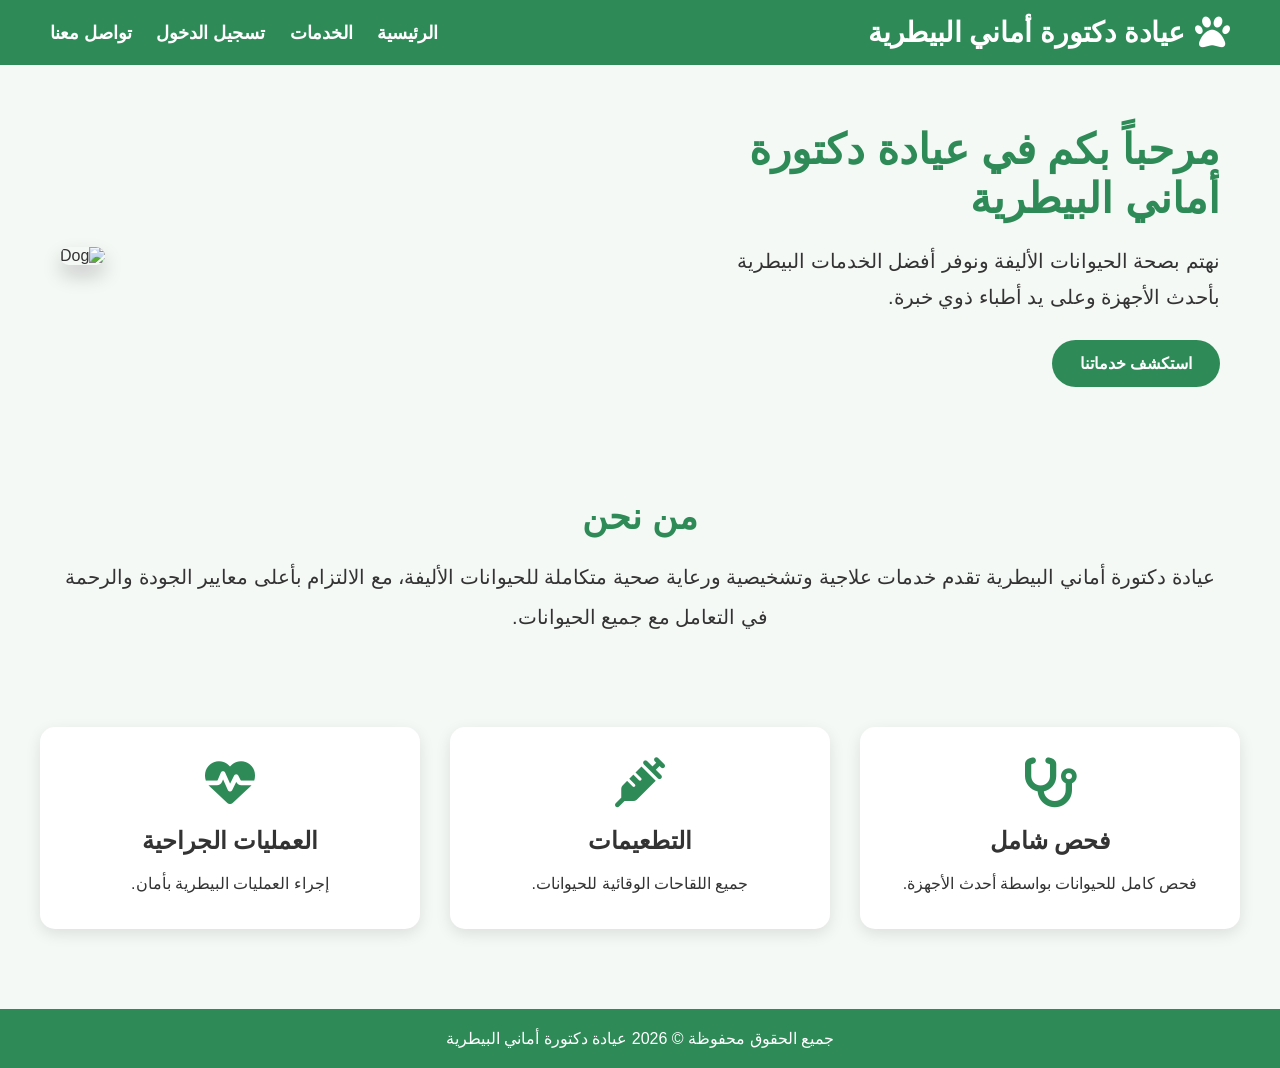
==== index.html @ b5de4750 "Add files via upload" ====
<!DOCTYPE html>
<html lang="ar" dir="rtl">
<head>
<meta charset="UTF-8">
<meta name="viewport" content="width=device-width, initial-scale=1.0">
<title>عيادة دكتورة أماني البيطرية</title>

<link rel="stylesheet" href="style.css">

<link rel="stylesheet"
href="https://cdnjs.cloudflare.com/ajax/libs/font-awesome/6.5.2/css/all.min.css">

</head>

<body>

<header>

<div class="logo">
<i class="fa-solid fa-paw"></i>
<h2>عيادة دكتورة أماني البيطرية</h2>
</div>

<nav>

<a href="index.html">الرئيسية</a>

<a href="service.html">الخدمات</a>

<a href="login.html">تسجيل الدخول</a>

<a href="contact.html">تواصل معنا</a>

</nav>

</header>

<section class="hero">

<div class="hero-text">

<h1>مرحباً بكم في عيادة دكتورة أماني البيطرية</h1>

<p>
نهتم بصحة الحيوانات الأليفة ونوفر أفضل الخدمات البيطرية
بأحدث الأجهزة وعلى يد أطباء ذوي خبرة.
</p>

<a href="services.html" class="btn">
استكشف خدماتنا
</a>

</div>

<div class="hero-image">

<img src="https://images.unsplash.com/photo-1548199973-03cce0bbc87b?w=700"
alt="Dog">

</div>

</section>

<section class="about">

<h2>من نحن</h2>

<p>

عيادة دكتورة أماني البيطرية تقدم خدمات علاجية وتشخيصية
ورعاية صحية متكاملة للحيوانات الأليفة، مع الالتزام بأعلى
معايير الجودة والرحمة في التعامل مع جميع الحيوانات.

</p>

</section>

<section class="cards">

<div class="card">

<i class="fa-solid fa-stethoscope"></i>

<h3>فحص شامل</h3>

<p>
فحص كامل للحيوانات بواسطة أحدث الأجهزة.
</p>

</div>

<div class="card">

<i class="fa-solid fa-syringe"></i>

<h3>التطعيمات</h3>

<p>

جميع اللقاحات الوقائية للحيوانات.

</p>

</div>

<div class="card">

<i class="fa-solid fa-heart-pulse"></i>

<h3>العمليات الجراحية</h3>

<p>

إجراء العمليات البيطرية بأمان.

</p>

</div>

</section>

<footer>

<p>

جميع الحقوق محفوظة © 2026
عيادة دكتورة أماني البيطرية

</p>

</footer>

</body>

</html>
---- style.css ----
*{
margin:0;
padding:0;
box-sizing:border-box;
font-family:Tahoma,sans-serif;
}

body{
background:#f5f9f6;
direction:rtl;
color:#333;
}

/* Header */

header{
background:#2e8b57;
display:flex;
justify-content:space-between;
align-items:center;
padding:15px 50px;
}

.logo{
display:flex;
align-items:center;
gap:10px;
color:white;
}

.logo h2{
font-size:28px;
}

.logo i{
font-size:35px;
}

nav a{
text-decoration:none;
color:white;
margin-right:20px;
font-size:18px;
font-weight:bold;
transition:.3s;
}

nav a:hover{
color:#ffe082;
}

/* Hero */

.hero{
display:flex;
justify-content:space-between;
align-items:center;
padding:60px;
flex-wrap:wrap;
}

.hero-text{
width:500px;
}

.hero-text h1{
font-size:42px;
margin-bottom:20px;
color:#2e8b57;
}

.hero-text p{
font-size:20px;
line-height:1.8;
margin-bottom:25px;
}

.btn{
display:inline-block;
padding:14px 28px;
background:#2e8b57;
color:white;
text-decoration:none;
border-radius:30px;
transition:.4s;
font-weight:bold;
}

.btn:hover{
background:#1f5f3d;
transform:scale(1.05);
}

.hero-image img{
width:500px;
max-width:100%;
border-radius:20px;
box-shadow:0 10px 20px rgba(0,0,0,.2);
}

/* About */

.about{
padding:50px;
text-align:center;
}

.about h2{
font-size:35px;
margin-bottom:20px;
color:#2e8b57;
}

.about p{
font-size:20px;
line-height:2;
}

/* Cards */

.cards{
display:grid;
grid-template-columns:repeat(auto-fit,minmax(250px,1fr));
gap:30px;
padding:40px;
}

.card{
background:white;
padding:30px;
border-radius:15px;
text-align:center;
box-shadow:0 5px 15px rgba(0,0,0,.1);
transition:.4s;
}

.card:hover{
transform:translateY(-10px);
}

.card i{
font-size:50px;
color:#2e8b57;
margin-bottom:20px;
}

.card h3{
margin-bottom:15px;
font-size:24px;
}

.card p{
line-height:1.8;
}

/* Forms */

form{
background:white;
width:450px;
max-width:95%;
margin:40px auto;
padding:30px;
border-radius:15px;
box-shadow:0 5px 15px rgba(0,0,0,.1);
}

input,
textarea{
width:100%;
padding:15px;
margin:12px 0;
border:1px solid #ccc;
border-radius:8px;
font-size:16px;
}

textarea{
height:140px;
resize:none;
}

button{
width:100%;
padding:15px;
background:#2e8b57;
border:none;
color:white;
font-size:18px;
border-radius:8px;
cursor:pointer;
transition:.3s;
}

button:hover{
background:#1f5f3d;
}

/* Footer */

footer{
background:#2e8b57;
color:white;
text-align:center;
padding:20px;
margin-top:40px;
}

/* Responsive */

@media(max-width:768px){

header{
flex-direction:column;
}

nav{
margin-top:15px;
}

nav a{
display:block;
margin:10px 0;
}

.hero{
flex-direction:column;
text-align:center;
}

.hero-text{
width:100%;
margin-bottom:30px;
}

.hero-image img{
width:100%;
}

.logo h2{
font-size:22px;
}

.hero-text h1{
font-size:30px;
}

}
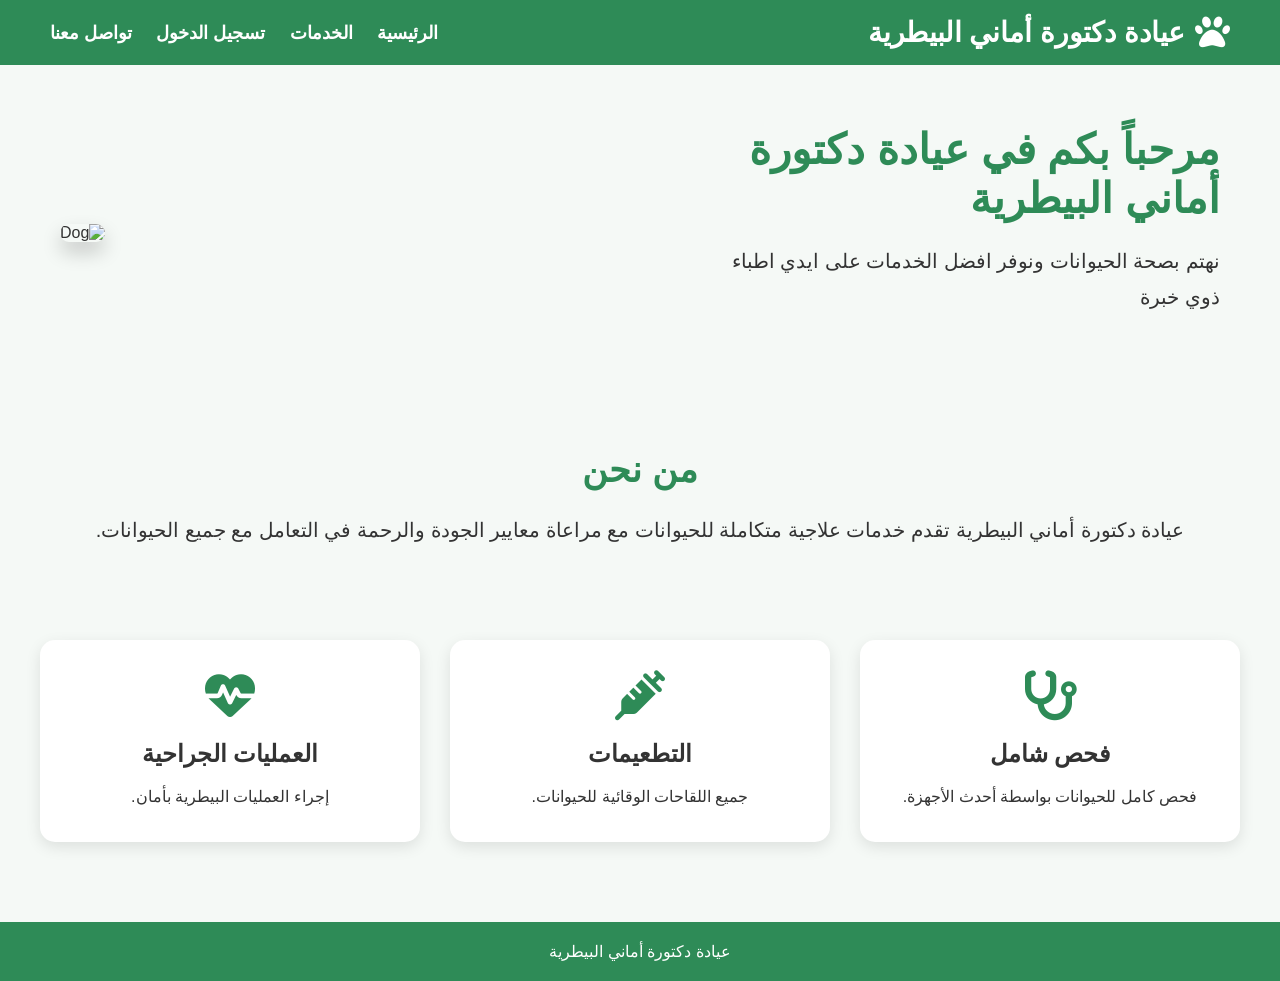
==== commit c94c6589: "Add files via upload" ====
--- a/index.html
+++ b/index.html
@@ -27,9 +27,9 @@
 
 <a href="service.html">الخدمات</a>
 
-<a href="login.html">تسجيل الدخول</a>
+<a href="Login.html">تسجيل الدخول</a>
 
-<a href="contact.html">تواصل معنا</a>
+<a href="Contact.html">تواصل معنا</a>
 
 </nav>
 
@@ -40,15 +40,10 @@
 <div class="hero-text">
 
 <h1>مرحباً بكم في عيادة دكتورة أماني البيطرية</h1>
-
 <p>
-نهتم بصحة الحيوانات الأليفة ونوفر أفضل الخدمات البيطرية
-بأحدث الأجهزة وعلى يد أطباء ذوي خبرة.
+  نهتم بصحة الحيوانات ونوفر افضل الخدمات على ايدي اطباء ذوي خبرة
 </p>
 
-<a href="services.html" class="btn">
-استكشف خدماتنا
-</a>
 
 </div>
 
@@ -67,8 +62,7 @@
 
 <p>
 
-عيادة دكتورة أماني البيطرية تقدم خدمات علاجية وتشخيصية
-ورعاية صحية متكاملة للحيوانات الأليفة، مع الالتزام بأعلى
+عيادة دكتورة أماني البيطرية تقدم خدمات علاجية متكاملة للحيوانات مع مراعاة
 معايير الجودة والرحمة في التعامل مع جميع الحيوانات.
 
 </p>
@@ -122,8 +116,6 @@
 <footer>
 
 <p>
-
-جميع الحقوق محفوظة © 2026
 عيادة دكتورة أماني البيطرية
 
 </p>
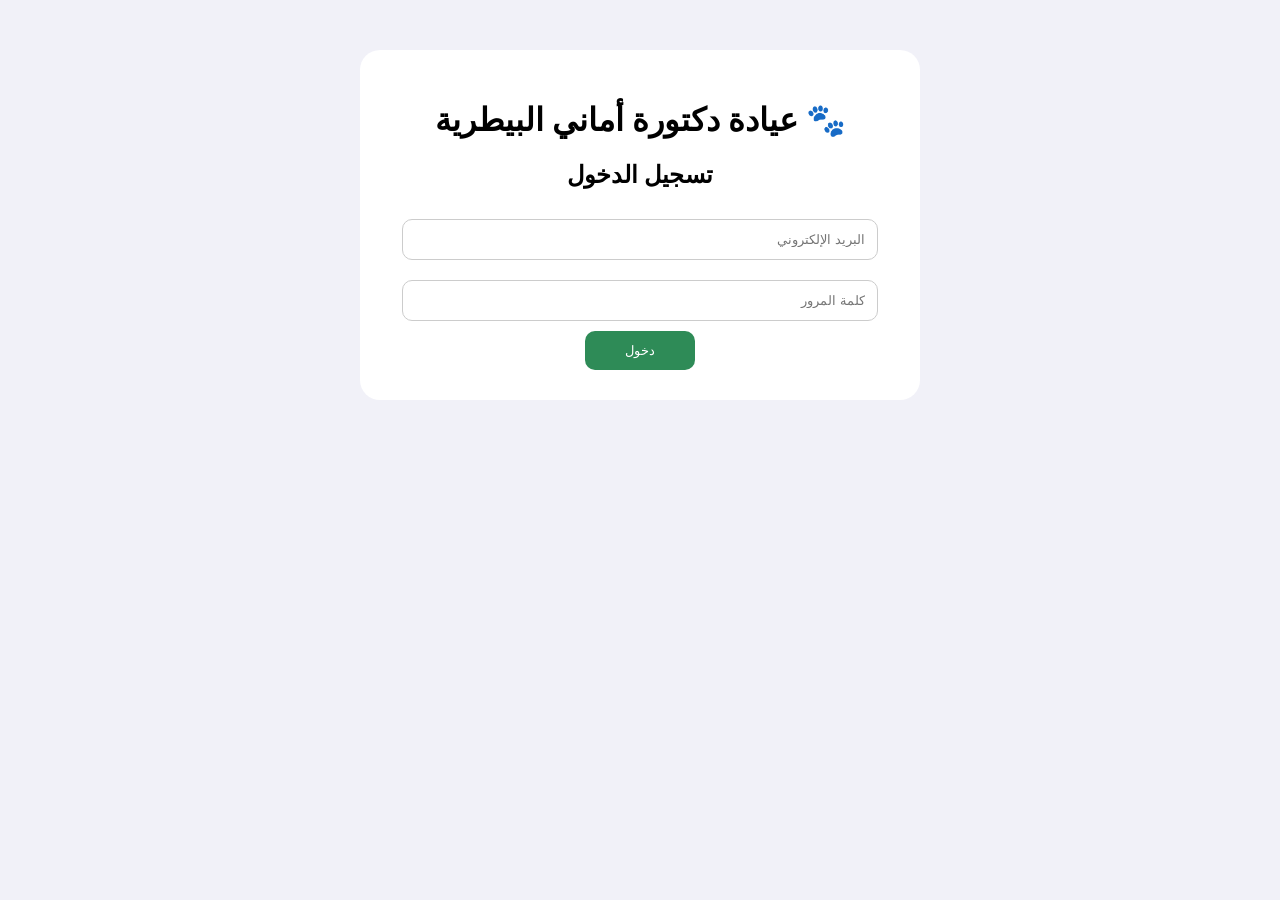
==== commit 487bd847: "Add files via upload" ====
--- a/index.html
+++ b/index.html
@@ -2,126 +2,29 @@
 <html lang="ar" dir="rtl">
 <head>
 <meta charset="UTF-8">
-<meta name="viewport" content="width=device-width, initial-scale=1.0">
-<title>عيادة دكتورة أماني البيطرية</title>
-
+<title>تسجيل الدخول - عيادة دكتورة أماني البيطرية</title>
 <link rel="stylesheet" href="style.css">
-
-<link rel="stylesheet"
-href="https://cdnjs.cloudflare.com/ajax/libs/font-awesome/6.5.2/css/all.min.css">
-
 </head>
 
 <body>
 
-<header>
+<div class="login-box">
 
-<div class="logo">
-<i class="fa-solid fa-paw"></i>
-<h2>عيادة دكتورة أماني البيطرية</h2>
-</div>
+<h1>🐾 عيادة دكتورة أماني البيطرية</h1>
 
-<nav>
+<h2>تسجيل الدخول</h2>
 
-<a href="index.html">الرئيسية</a>
+<form action="home.html">
 
-<a href="service.html">الخدمات</a>
+<input type="email" placeholder="البريد الإلكتروني" required>
 
-<a href="Login.html">تسجيل الدخول</a>
+<input type="password" placeholder="كلمة المرور" required>
 
-<a href="Contact.html">تواصل معنا</a>
+<button type="submit">دخول</button>
 
-</nav>
-
-</header>
-
-<section class="hero">
-
-<div class="hero-text">
-
-<h1>مرحباً بكم في عيادة دكتورة أماني البيطرية</h1>
-<p>
-  نهتم بصحة الحيوانات ونوفر افضل الخدمات على ايدي اطباء ذوي خبرة
-</p>
-
+</form>
 
 </div>
 
-<div class="hero-image">
-
-<img src="https://images.unsplash.com/photo-1548199973-03cce0bbc87b?w=700"
-alt="Dog">
-
-</div>
-
-</section>
-
-<section class="about">
-
-<h2>من نحن</h2>
-
-<p>
-
-عيادة دكتورة أماني البيطرية تقدم خدمات علاجية متكاملة للحيوانات مع مراعاة
-معايير الجودة والرحمة في التعامل مع جميع الحيوانات.
-
-</p>
-
-</section>
-
-<section class="cards">
-
-<div class="card">
-
-<i class="fa-solid fa-stethoscope"></i>
-
-<h3>فحص شامل</h3>
-
-<p>
-فحص كامل للحيوانات بواسطة أحدث الأجهزة.
-</p>
-
-</div>
-
-<div class="card">
-
-<i class="fa-solid fa-syringe"></i>
-
-<h3>التطعيمات</h3>
-
-<p>
-
-جميع اللقاحات الوقائية للحيوانات.
-
-</p>
-
-</div>
-
-<div class="card">
-
-<i class="fa-solid fa-heart-pulse"></i>
-
-<h3>العمليات الجراحية</h3>
-
-<p>
-
-إجراء العمليات البيطرية بأمان.
-
-</p>
-
-</div>
-
-</section>
-
-<footer>
-
-<p>
-عيادة دكتورة أماني البيطرية
-
-</p>
-
-</footer>
-
 </body>
-
 </html>
--- a/style.css
+++ b/style.css
@@ -1,253 +1,91 @@
-*{
+body{
+
+font-family:Tahoma;
+background:#f1f1f8;
 margin:0;
-padding:0;
-box-sizing:border-box;
-font-family:Tahoma,sans-serif;
+text-align:center;
+
 }
 
-body{
-background:#f5f9f6;
-direction:rtl;
-color:#333;
+
+header{
+
+background:#2E8B57;
+color:white;
+padding:20px;
+
 }
 
-/* Header */
-
-header{
-background:#2e8b57;
-display:flex;
-justify-content:space-between;
-align-items:center;
-padding:15px 50px;
-}
-
-.logo{
-display:flex;
-align-items:center;
-gap:10px;
-color:white;
-}
-
-.logo h2{
-font-size:28px;
-}
-
-.logo i{
-font-size:35px;
-}
 
 nav a{
-text-decoration:none;
-color:white;
-margin-right:20px;
-font-size:18px;
-font-weight:bold;
-transition:.3s;
-}
 
-nav a:hover{
-color:#ffe082;
-}
-
-/* Hero */
-
-.hero{
-display:flex;
-justify-content:space-between;
-align-items:center;
-padding:60px;
-flex-wrap:wrap;
-}
-
-.hero-text{
-width:500px;
-}
-
-.hero-text h1{
-font-size:42px;
-margin-bottom:20px;
-color:#2e8b57;
-}
-
-.hero-text p{
-font-size:20px;
-line-height:1.8;
-margin-bottom:25px;
-}
-
-.btn{
-display:inline-block;
-padding:14px 28px;
-background:#2e8b57;
 color:white;
 text-decoration:none;
-border-radius:30px;
-transition:.4s;
+margin:15px;
 font-weight:bold;
-}
-
-.btn:hover{
-background:#1f5f3d;
-transform:scale(1.05);
-}
-
-.hero-image img{
-width:500px;
-max-width:100%;
-border-radius:20px;
-box-shadow:0 10px 20px rgba(0,0,0,.2);
-}
-
-/* About */
-
-.about{
-padding:50px;
-text-align:center;
-}
-
-.about h2{
-font-size:35px;
-margin-bottom:20px;
-color:#2e8b57;
-}
-
-.about p{
-font-size:20px;
-line-height:2;
-}
-
-/* Cards */
-
-.cards{
-display:grid;
-grid-template-columns:repeat(auto-fit,minmax(250px,1fr));
-gap:30px;
-padding:40px;
-}
-
-.card{
-background:white;
-padding:30px;
-border-radius:15px;
-text-align:center;
-box-shadow:0 5px 15px rgba(0,0,0,.1);
-transition:.4s;
-}
-
-.card:hover{
-transform:translateY(-10px);
-}
-
-.card i{
-font-size:50px;
-color:#2e8b57;
-margin-bottom:20px;
-}
-
-.card h3{
-margin-bottom:15px;
-font-size:24px;
-}
-
-.card p{
-line-height:1.8;
-}
-
-/* Forms */
-
-form{
-background:white;
-width:450px;
-max-width:95%;
-margin:40px auto;
-padding:30px;
-border-radius:15px;
-box-shadow:0 5px 15px rgba(0,0,0,.1);
-}
-
-input,
-textarea{
-width:100%;
-padding:15px;
-margin:12px 0;
-border:1px solid #ccc;
-border-radius:8px;
-font-size:16px;
-}
-
-textarea{
-height:140px;
-resize:none;
-}
-
-button{
-width:100%;
-padding:15px;
-background:#2e8b57;
-border:none;
-color:white;
-font-size:18px;
-border-radius:8px;
-cursor:pointer;
-transition:.3s;
-}
-
-button:hover{
-background:#1f5f3d;
-}
-
-/* Footer */
-
-footer{
-background:#2e8b57;
-color:white;
-text-align:center;
-padding:20px;
-margin-top:40px;
-}
-
-/* Responsive */
-
-@media(max-width:768px){
-
-header{
-flex-direction:column;
-}
-
-nav{
-margin-top:15px;
-}
-
-nav a{
-display:block;
-margin:10px 0;
-}
-
-.hero{
-flex-direction:column;
-text-align:center;
-}
-
-.hero-text{
-width:100%;
-margin-bottom:30px;
-}
-
-.hero-image img{
-width:100%;
-}
-
-.logo h2{
-font-size:22px;
-}
-
-.hero-text h1{
-font-size:30px;
-}
 
 }
 
 
 
+.login-box,.content{
+
+background:white;
+width:80%;
+max-width:500px;
+margin:50px auto;
+padding:30px;
+border-radius:20px;
+
+}
 
 
+
+input{
+
+width:90%;
+padding:12px;
+margin:10px;
+border-radius:10px;
+border:1px solid #ccc;
+
+}
+
+
+
+button{
+
+background:#2E8B57;
+color:white;
+border:none;
+padding:12px 40px;
+border-radius:10px;
+cursor:pointer;
+
+}
+
+
+img{
+
+width:300px;
+border-radius:20px;
+
+}
+
+
+li{
+
+list-style:none;
+font-size:20px;
+margin:15px;
+
+}
+
+
+footer{
+
+background:#2E8B57;
+color:white;
+padding:15px;
+
+}
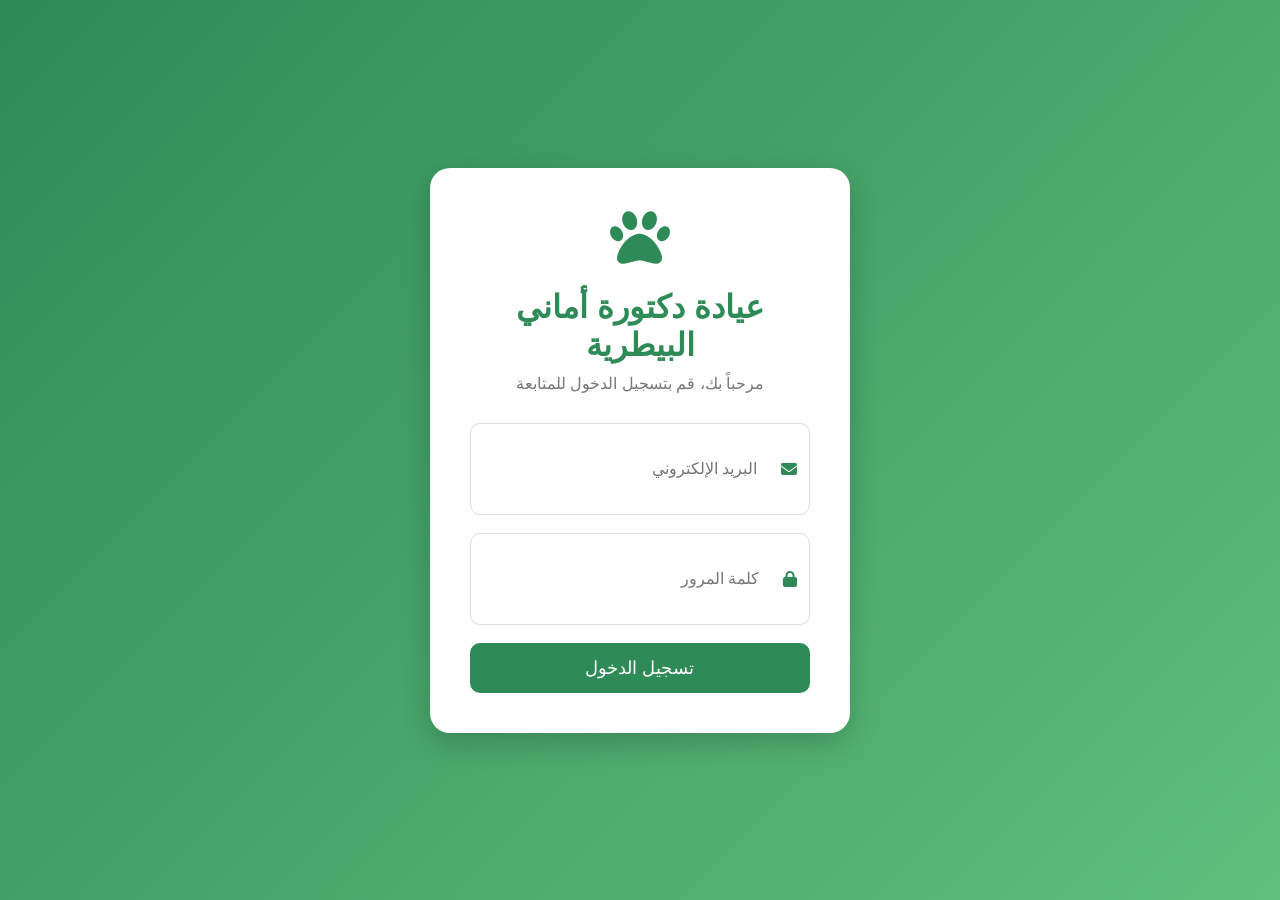
==== commit caaf3bd8: "Add files via upload" ====
--- a/index.html
+++ b/index.html
@@ -1,30 +1,59 @@
 <!DOCTYPE html>
 <html lang="ar" dir="rtl">
 <head>
-<meta charset="UTF-8">
-<title>تسجيل الدخول - عيادة دكتورة أماني البيطرية</title>
-<link rel="stylesheet" href="style.css">
+    <meta charset="UTF-8">
+    <meta name="viewport" content="width=device-width, initial-scale=1.0">
+    <title>تسجيل الدخول | عيادة دكتورة أماني البيطرية</title>
+
+    <link rel="stylesheet" href="style.css">
+
+    <!-- أيقونات -->
+    <link rel="stylesheet"
+    href="https://cdnjs.cloudflare.com/ajax/libs/font-awesome/6.5.2/css/all.min.css">
+
 </head>
 
 <body>
 
-<div class="login-box">
+<div class="login-container">
 
-<h1>🐾 عيادة دكتورة أماني البيطرية</h1>
+    <div class="login-box">
 
-<h2>تسجيل الدخول</h2>
+        <i class="fa-solid fa-paw logo"></i>
 
-<form action="home.html">
+        <h1>عيادة دكتورة أماني البيطرية</h1>
 
-<input type="email" placeholder="البريد الإلكتروني" required>
+        <p>مرحباً بك، قم بتسجيل الدخول للمتابعة</p>
 
-<input type="password" placeholder="كلمة المرور" required>
+        <form action="home.html">
 
-<button type="submit">دخول</button>
+            <div class="input-box">
+                <i class="fa-solid fa-envelope"></i>
+                <input
+                type="email"
+                placeholder="البريد الإلكتروني"
+                required>
+            </div>
 
-</form>
+            <div class="input-box">
+                <i class="fa-solid fa-lock"></i>
+                <input
+                type="password"
+                placeholder="كلمة المرور"
+                required>
+            </div>
+
+            <button type="submit">
+                تسجيل الدخول
+            </button>
+
+        </form>
+
+    </div>
 
 </div>
 
+<script src="script.js"></script>
+
 </body>
 </html>
--- a/style.css
+++ b/style.css
@@ -1,91 +1,252 @@
+/* ==========================
+   إعدادات عامة
+========================== */
+
+*{
+    margin:0;
+    padding:0;
+    box-sizing:border-box;
+    font-family:Tahoma, Arial, sans-serif;
+}
+
 body{
-
-font-family:Tahoma;
-background:#f1f1f8;
-margin:0;
-text-align:center;
-
-}
-
+    direction:rtl;
+    background:#f4f8f5;
+    color:#333;
+}
+
+/* ==========================
+   صفحة تسجيل الدخول
+========================== */
+
+.login-container{
+    width:100%;
+    min-height:100vh;
+    display:flex;
+    justify-content:center;
+    align-items:center;
+    background:linear-gradient(135deg,#2E8B57,#5fbf7b);
+    padding:20px;
+}
+
+.login-box{
+    width:100%;
+    max-width:420px;
+    background:#fff;
+    border-radius:20px;
+    padding:40px;
+    text-align:center;
+    box-shadow:0 10px 30px rgba(0,0,0,.2);
+}
+
+.logo{
+    font-size:60px;
+    color:#2E8B57;
+    margin-bottom:20px;
+}
+
+.login-box h1{
+    color:#2E8B57;
+    margin-bottom:10px;
+}
+
+.login-box p{
+    color:#777;
+    margin-bottom:30px;
+}
+
+.input-box{
+    display:flex;
+    align-items:center;
+    border:1px solid #ddd;
+    border-radius:10px;
+    margin-bottom:18px;
+    padding:12px;
+}
+
+.input-box i{
+    color:#2E8B57;
+    margin-left:10px;
+}
+
+.input-box input{
+    border:none;
+    outline:none;
+    width:100%;
+    font-size:16px;
+    background:none;
+}
+
+button{
+    width:100%;
+    padding:14px;
+    border:none;
+    border-radius:10px;
+    background:#2E8B57;
+    color:#fff;
+    font-size:18px;
+    cursor:pointer;
+    transition:.3s;
+}
+
+button:hover{
+    background:#1f6f45;
+}
+
+/* ==========================
+   الهيدر
+========================== */
 
 header{
-
-background:#2E8B57;
-color:white;
-padding:20px;
-
-}
-
-
-nav a{
-
-color:white;
-text-decoration:none;
-margin:15px;
-font-weight:bold;
-
-}
-
-
-
-.login-box,.content{
-
-background:white;
-width:80%;
-max-width:500px;
-margin:50px auto;
-padding:30px;
-border-radius:20px;
-
-}
-
-
-
-input{
-
-width:90%;
-padding:12px;
-margin:10px;
-border-radius:10px;
-border:1px solid #ccc;
-
-}
-
-
+    background:#2E8B57;
+    color:#fff;
+    padding:20px;
+    text-align:center;
+}
+
+header h1{
+    font-size:32px;
+}
+
+/* ==========================
+   القائمة
+========================== */
+
+nav{
+    background:#1f6f45;
+}
+
+nav ul{
+    display:flex;
+    justify-content:center;
+    list-style:none;
+    flex-wrap:wrap;
+}
+
+nav ul li{
+    margin:8px;
+}
+
+nav ul li a{
+    color:#fff;
+    text-decoration:none;
+    padding:12px 20px;
+    display:block;
+    transition:.3s;
+}
+
+nav ul li a:hover{
+    background:#fff;
+    color:#2E8B57;
+    border-radius:8px;
+}
+
+/* ==========================
+   الأقسام
+========================== */
+
+section{
+    width:90%;
+    max-width:1100px;
+    margin:40px auto;
+    background:#fff;
+    padding:30px;
+    border-radius:15px;
+    box-shadow:0 5px 15px rgba(0,0,0,.1);
+}
+
+section h2{
+    color:#2E8B57;
+    margin-bottom:20px;
+}
+
+section p{
+    line-height:1.9;
+}
+
+/* ==========================
+   البطاقات
+========================== */
+
+.cards{
+    display:grid;
+    grid-template-columns:repeat(auto-fit,minmax(250px,1fr));
+    gap:20px;
+}
+
+.card{
+    background:#f9f9f9;
+    padding:20px;
+    border-radius:12px;
+    text-align:center;
+    transition:.3s;
+}
+
+.card:hover{
+    transform:translateY(-8px);
+}
+
+.card i{
+    font-size:45px;
+    color:#2E8B57;
+    margin-bottom:15px;
+}
+
+/* ==========================
+   نموذج التواصل
+========================== */
+
+form input,
+form textarea{
+    width:100%;
+    padding:14px;
+    margin:10px 0;
+    border:1px solid #ccc;
+    border-radius:10px;
+    font-size:16px;
+}
+
+textarea{
+    resize:none;
+    height:160px;
+}
+
+/* ==========================
+   الفوتر
+========================== */
+
+footer{
+    background:#2E8B57;
+    color:#fff;
+    text-align:center;
+    padding:18px;
+    margin-top:40px;
+}
+
+/* ==========================
+   متجاوب
+========================== */
+
+@media(max-width:768px){
+
+header h1{
+    font-size:25px;
+}
+
+nav ul{
+    flex-direction:column;
+}
+
+.login-box{
+    padding:25px;
+}
+
+section{
+    width:95%;
+}
 
 button{
-
-background:#2E8B57;
-color:white;
-border:none;
-padding:12px 40px;
-border-radius:10px;
-cursor:pointer;
-
-}
-
-
-img{
-
-width:300px;
-border-radius:20px;
-
-}
-
-
-li{
-
-list-style:none;
-font-size:20px;
-margin:15px;
-
-}
-
-
-footer{
-
-background:#2E8B57;
-color:white;
-padding:15px;
+    font-size:16px;
+}
 
 }
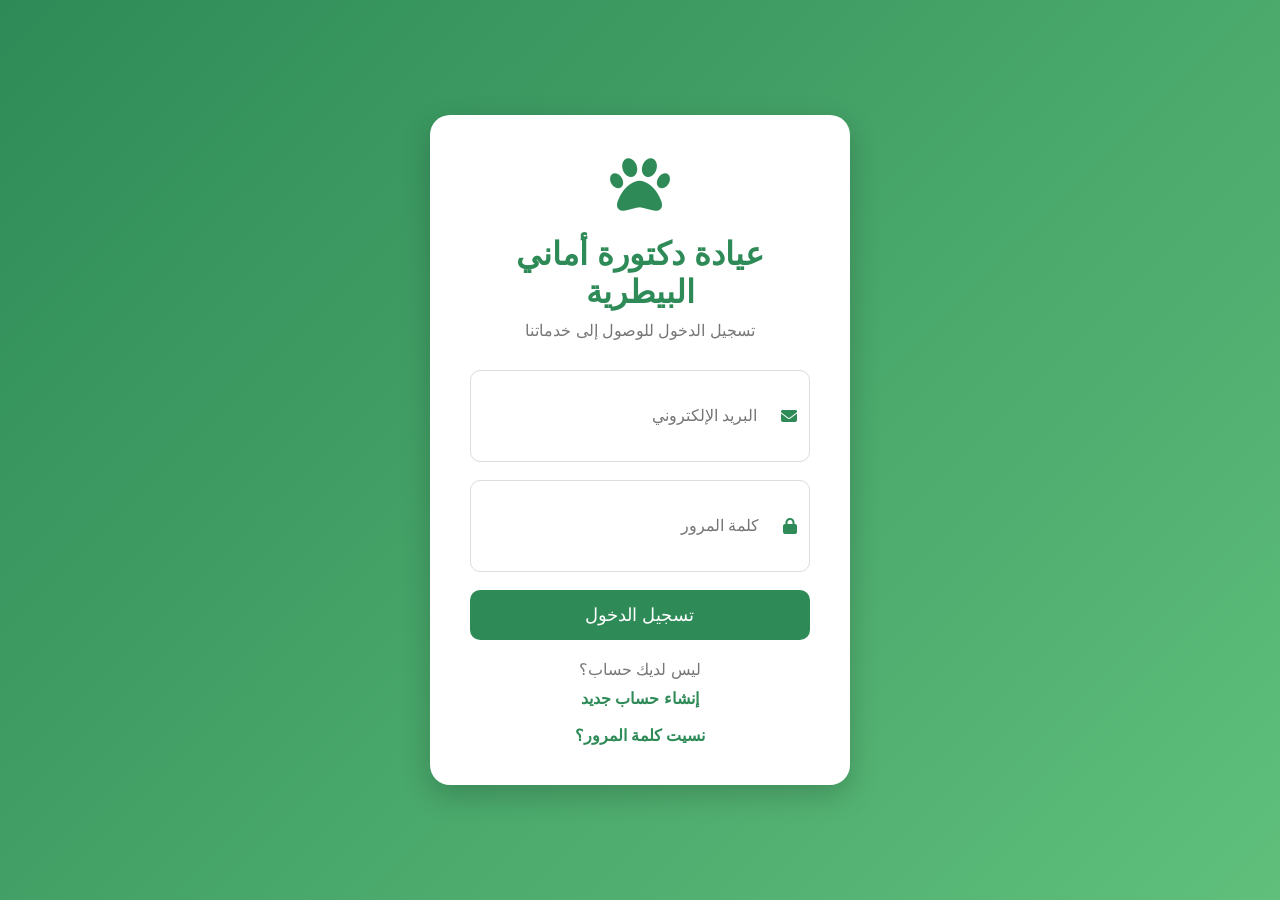
==== commit 54ebc313: "Add files via upload" ====
--- a/index.html
+++ b/index.html
@@ -1,59 +1,119 @@
 <!DOCTYPE html>
 <html lang="ar" dir="rtl">
+
 <head>
+
     <meta charset="UTF-8">
     <meta name="viewport" content="width=device-width, initial-scale=1.0">
+
     <title>تسجيل الدخول | عيادة دكتورة أماني البيطرية</title>
 
     <link rel="stylesheet" href="style.css">
 
-    <!-- أيقونات -->
     <link rel="stylesheet"
     href="https://cdnjs.cloudflare.com/ajax/libs/font-awesome/6.5.2/css/all.min.css">
 
 </head>
 
+
 <body>
+
 
 <div class="login-container">
 
+
     <div class="login-box">
+
 
         <i class="fa-solid fa-paw logo"></i>
 
-        <h1>عيادة دكتورة أماني البيطرية</h1>
 
-        <p>مرحباً بك، قم بتسجيل الدخول للمتابعة</p>
+        <h1>
+            عيادة دكتورة أماني البيطرية
+        </h1>
 
-        <form action="home.html">
+
+        <p>
+            تسجيل الدخول للوصول إلى خدماتنا
+        </p>
+
+
+
+        <form onsubmit="login(event)">
+
 
             <div class="input-box">
+
                 <i class="fa-solid fa-envelope"></i>
-                <input
+
+                <input 
                 type="email"
+                id="email"
                 placeholder="البريد الإلكتروني"
                 required>
+
             </div>
 
+
+
             <div class="input-box">
+
                 <i class="fa-solid fa-lock"></i>
-                <input
+
+                <input 
                 type="password"
+                id="password"
                 placeholder="كلمة المرور"
                 required>
+
             </div>
+
+
 
             <button type="submit">
                 تسجيل الدخول
             </button>
 
+
+
+
+            <div class="login-links">
+
+                <p>
+                    ليس لديك حساب؟
+                </p>
+
+
+                <a href="register.html">
+                    إنشاء حساب جديد
+                </a>
+
+
+                <br><br>
+
+
+                <a href="#">
+                    نسيت كلمة المرور؟
+                </a>
+
+
+            </div>
+
+
+
         </form>
+
 
     </div>
 
+
 </div>
+
+
 
 <script src="script.js"></script>
 
+
 </body>
+
 </html>
--- a/style.css
+++ b/style.css
@@ -226,7 +226,24 @@
 /* ==========================
    متجاوب
 ========================== */
-
+.login-links{
+    margin-top:20px;
+    text-align:center;
+}
+
+.login-links p{
+    margin:10px 0;
+}
+
+.login-links a{
+    color:#2E8B57;
+    text-decoration:none;
+    font-weight:bold;
+}
+
+.login-links a:hover{
+    text-decoration:underline;
+}
 @media(max-width:768px){
 
 header h1{
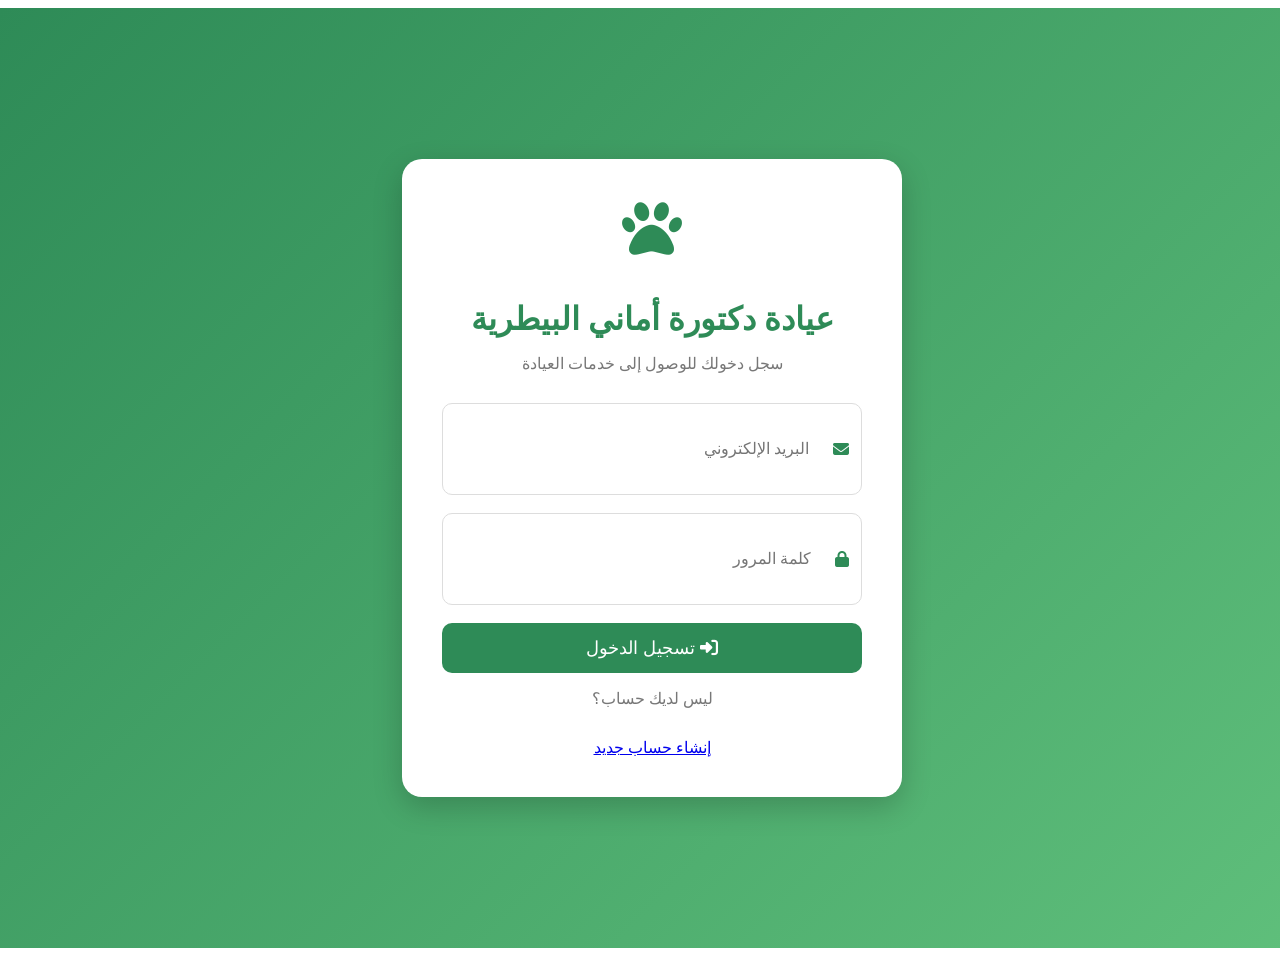
==== commit aaf4f659: "Add files via upload" ====
--- a/index.html
+++ b/index.html
@@ -2,118 +2,68 @@
 <html lang="ar" dir="rtl">
 
 <head>
-
     <meta charset="UTF-8">
     <meta name="viewport" content="width=device-width, initial-scale=1.0">
-
     <title>تسجيل الدخول | عيادة دكتورة أماني البيطرية</title>
 
     <link rel="stylesheet" href="style.css">
 
     <link rel="stylesheet"
     href="https://cdnjs.cloudflare.com/ajax/libs/font-awesome/6.5.2/css/all.min.css">
-
 </head>
-
 
 <body>
 
-
 <div class="login-container">
-
 
     <div class="login-box">
 
-
         <i class="fa-solid fa-paw logo"></i>
 
+        <h1>عيادة دكتورة أماني البيطرية</h1>
 
-        <h1>
-            عيادة دكتورة أماني البيطرية
-        </h1>
-
-
-        <p>
-            تسجيل الدخول للوصول إلى خدماتنا
-        </p>
-
-
+        <p>سجل دخولك للوصول إلى خدمات العيادة</p>
 
         <form onsubmit="login(event)">
 
+            <div class="input-box">
+                <i class="fa-solid fa-envelope"></i>
+                <input
+                    type="email"
+                    id="email"
+                    placeholder="البريد الإلكتروني"
+                    required>
+            </div>
 
             <div class="input-box">
-
-                <i class="fa-solid fa-envelope"></i>
-
-                <input 
-                type="email"
-                id="email"
-                placeholder="البريد الإلكتروني"
-                required>
-
+                <i class="fa-solid fa-lock"></i>
+                <input
+                    type="password"
+                    id="password"
+                    placeholder="كلمة المرور"
+                    required>
             </div>
 
-
-
-            <div class="input-box">
-
-                <i class="fa-solid fa-lock"></i>
-
-                <input 
-                type="password"
-                id="password"
-                placeholder="كلمة المرور"
-                required>
-
-            </div>
-
-
-
             <button type="submit">
+                <i class="fa-solid fa-right-to-bracket"></i>
                 تسجيل الدخول
             </button>
 
-
-
-
-            <div class="login-links">
-
-                <p>
-                    ليس لديك حساب؟
-                </p>
-
-
-                <a href="register.html">
-                    إنشاء حساب جديد
-                </a>
-
-
-                <br><br>
-
-
-                <a href="#">
-                    نسيت كلمة المرور؟
-                </a>
-
-
-            </div>
-
-
-
         </form>
 
+        <div class="login-links">
+            <p>ليس لديك حساب؟</p>
+
+            <a href="register.html">
+                إنشاء حساب جديد
+            </a>
+        </div>
 
     </div>
 
-
 </div>
-
-
 
 <script src="script.js"></script>
 
-
 </body>
-
 </html>
--- a/style.css
+++ b/style.css
@@ -2,7 +2,7 @@
    إعدادات عامة
 ========================== */
 
-*{
+*
     margin:0;
     padding:0;
     box-sizing:border-box;
@@ -226,24 +226,6 @@
 /* ==========================
    متجاوب
 ========================== */
-.login-links{
-    margin-top:20px;
-    text-align:center;
-}
-
-.login-links p{
-    margin:10px 0;
-}
-
-.login-links a{
-    color:#2E8B57;
-    text-decoration:none;
-    font-weight:bold;
-}
-
-.login-links a:hover{
-    text-decoration:underline;
-}
 @media(max-width:768px){
 
 header h1{
@@ -265,5 +247,3 @@
 button{
     font-size:16px;
 }
-
-}
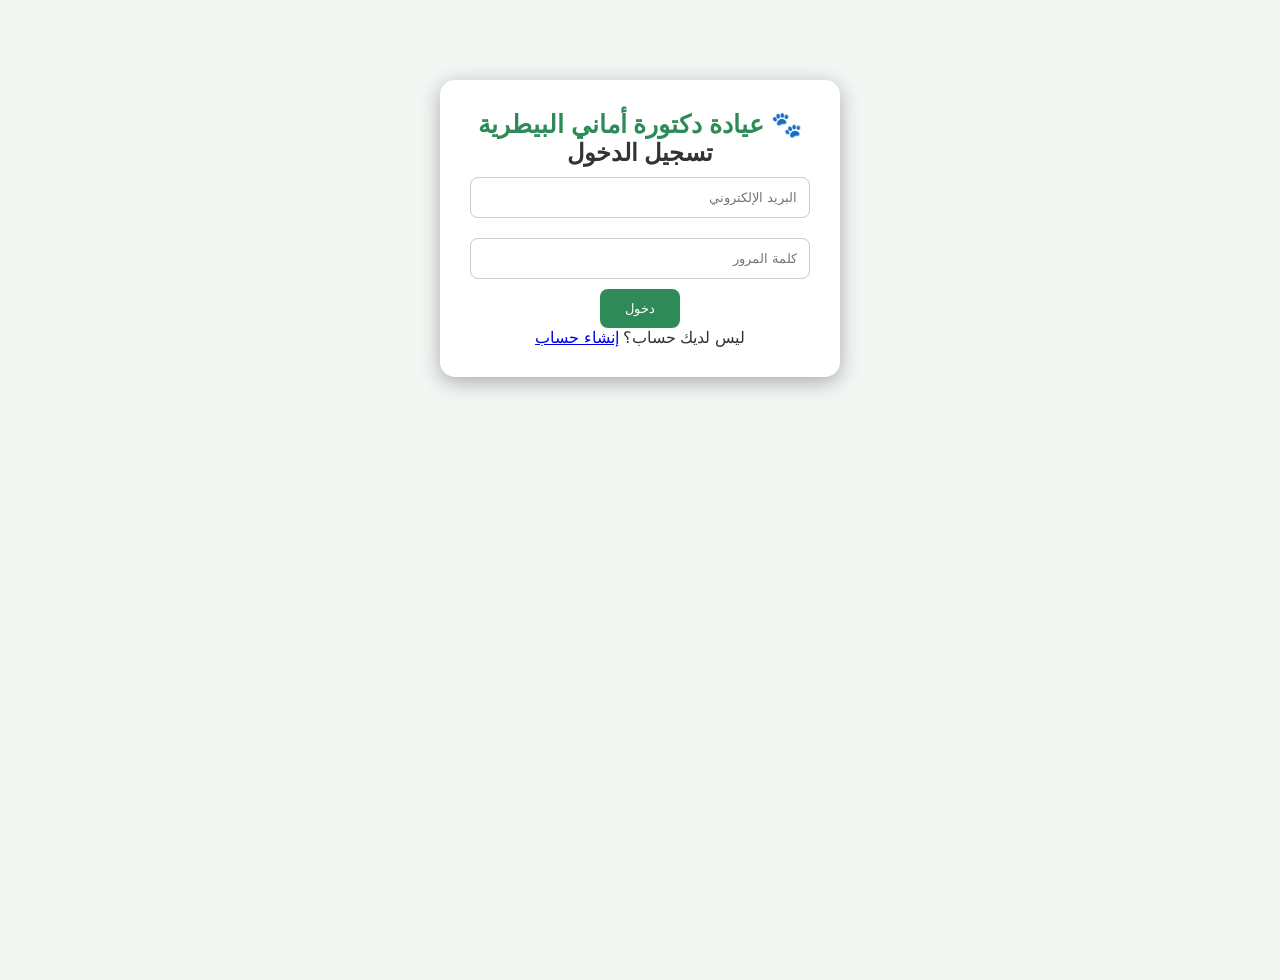
==== commit 3186e9c6: "Add files via upload" ====
--- a/index.html
+++ b/index.html
@@ -1,67 +1,39 @@
 <!DOCTYPE html>
 <html lang="ar" dir="rtl">
+<head>
+<meta charset="UTF-8">
+<meta name="viewport" content="width=device-width, initial-scale=1.0">
 
-<head>
-    <meta charset="UTF-8">
-    <meta name="viewport" content="width=device-width, initial-scale=1.0">
-    <title>تسجيل الدخول | عيادة دكتورة أماني البيطرية</title>
+<title>تسجيل الدخول - عيادة دكتورة أماني البيطرية</title>
 
-    <link rel="stylesheet" href="style.css">
-
-    <link rel="stylesheet"
-    href="https://cdnjs.cloudflare.com/ajax/libs/font-awesome/6.5.2/css/all.min.css">
+<link rel="stylesheet" href="style.css">
 </head>
 
 <body>
 
 <div class="login-container">
 
-    <div class="login-box">
+<h1>🐾 عيادة دكتورة أماني البيطرية</h1>
 
-        <i class="fa-solid fa-paw logo"></i>
+<h2>تسجيل الدخول</h2>
 
-        <h1>عيادة دكتورة أماني البيطرية</h1>
+<form onsubmit="login(event)">
 
-        <p>سجل دخولك للوصول إلى خدمات العيادة</p>
+<input type="email" id="email" placeholder="البريد الإلكتروني">
 
-        <form onsubmit="login(event)">
+<input type="password" id="password" placeholder="كلمة المرور">
 
-            <div class="input-box">
-                <i class="fa-solid fa-envelope"></i>
-                <input
-                    type="email"
-                    id="email"
-                    placeholder="البريد الإلكتروني"
-                    required>
-            </div>
+<button type="submit">دخول</button>
 
-            <div class="input-box">
-                <i class="fa-solid fa-lock"></i>
-                <input
-                    type="password"
-                    id="password"
-                    placeholder="كلمة المرور"
-                    required>
-            </div>
+<p>
+ليس لديك حساب؟
+<a href="register.html">إنشاء حساب</a>
+</p>
 
-            <button type="submit">
-                <i class="fa-solid fa-right-to-bracket"></i>
-                تسجيل الدخول
-            </button>
-
-        </form>
-
-        <div class="login-links">
-            <p>ليس لديك حساب؟</p>
-
-            <a href="register.html">
-                إنشاء حساب جديد
-            </a>
-        </div>
-
-    </div>
+</form>
 
 </div>
+
 
 <script src="script.js"></script>
 
--- a/style.css
+++ b/style.css
@@ -1,249 +1,251 @@
-/* ==========================
-   إعدادات عامة
-========================== */
-
-*
+*{
     margin:0;
     padding:0;
     box-sizing:border-box;
-    font-family:Tahoma, Arial, sans-serif;
-}
+    font-family:Tahoma, Arial;
+}
+
 
 body{
-    direction:rtl;
-    background:#f4f8f5;
+
+    background:#f2f7f4;
     color:#333;
-}
-
-/* ==========================
-   صفحة تسجيل الدخول
-========================== */
+    min-height:100vh;
+
+}
+
+
+
+/* header */
+
+header{
+
+    background:#2e8b57;
+    color:white;
+    padding:20px;
+    text-align:center;
+
+}
+
+
+header h1{
+
+    margin-bottom:15px;
+
+}
+
+
+nav a{
+
+    color:white;
+    text-decoration:none;
+    margin:10px;
+    font-weight:bold;
+
+}
+
+
+nav a:hover{
+
+    color:#d4ffd4;
+
+}
+
+
+
+/* login */
 
 .login-container{
-    width:100%;
-    min-height:100vh;
-    display:flex;
-    justify-content:center;
-    align-items:center;
-    background:linear-gradient(135deg,#2E8B57,#5fbf7b);
-    padding:20px;
-}
-
-.login-box{
-    width:100%;
-    max-width:420px;
-    background:#fff;
-    border-radius:20px;
-    padding:40px;
-    text-align:center;
-    box-shadow:0 10px 30px rgba(0,0,0,.2);
-}
-
-.logo{
-    font-size:60px;
-    color:#2E8B57;
-    margin-bottom:20px;
-}
-
-.login-box h1{
-    color:#2E8B57;
-    margin-bottom:10px;
-}
-
-.login-box p{
-    color:#777;
-    margin-bottom:30px;
-}
-
-.input-box{
-    display:flex;
-    align-items:center;
-    border:1px solid #ddd;
-    border-radius:10px;
-    margin-bottom:18px;
-    padding:12px;
-}
-
-.input-box i{
-    color:#2E8B57;
-    margin-left:10px;
-}
-
-.input-box input{
-    border:none;
-    outline:none;
-    width:100%;
-    font-size:16px;
-    background:none;
-}
-
-button{
-    width:100%;
-    padding:14px;
-    border:none;
-    border-radius:10px;
-    background:#2E8B57;
-    color:#fff;
-    font-size:18px;
-    cursor:pointer;
-    transition:.3s;
-}
-
-button:hover{
-    background:#1f6f45;
-}
-
-/* ==========================
-   الهيدر
-========================== */
-
-header{
-    background:#2E8B57;
-    color:#fff;
-    padding:20px;
-    text-align:center;
-}
-
-header h1{
-    font-size:32px;
-}
-
-/* ==========================
-   القائمة
-========================== */
-
-nav{
-    background:#1f6f45;
-}
-
-nav ul{
-    display:flex;
-    justify-content:center;
-    list-style:none;
-    flex-wrap:wrap;
-}
-
-nav ul li{
-    margin:8px;
-}
-
-nav ul li a{
-    color:#fff;
-    text-decoration:none;
-    padding:12px 20px;
-    display:block;
-    transition:.3s;
-}
-
-nav ul li a:hover{
-    background:#fff;
-    color:#2E8B57;
-    border-radius:8px;
-}
-
-/* ==========================
-   الأقسام
-========================== */
-
-section{
+
     width:90%;
-    max-width:1100px;
-    margin:40px auto;
-    background:#fff;
+    max-width:400px;
+    background:white;
+    margin:80px auto;
     padding:30px;
     border-radius:15px;
-    box-shadow:0 5px 15px rgba(0,0,0,.1);
-}
-
-section h2{
-    color:#2E8B57;
-    margin-bottom:20px;
-}
-
-section p{
-    line-height:1.9;
-}
-
-/* ==========================
-   البطاقات
-========================== */
-
-.cards{
-    display:grid;
-    grid-template-columns:repeat(auto-fit,minmax(250px,1fr));
-    gap:20px;
-}
-
-.card{
-    background:#f9f9f9;
-    padding:20px;
-    border-radius:12px;
-    text-align:center;
-    transition:.3s;
-}
-
-.card:hover{
-    transform:translateY(-8px);
-}
-
-.card i{
-    font-size:45px;
-    color:#2E8B57;
-    margin-bottom:15px;
-}
-
-/* ==========================
-   نموذج التواصل
-========================== */
-
-form input,
-form textarea{
+    box-shadow:0 5px 20px #aaa;
+    text-align:center;
+
+}
+
+
+.login-container h1{
+
+    color:#2e8b57;
+    font-size:25px;
+
+}
+
+
+input, textarea{
+
     width:100%;
-    padding:14px;
+    padding:12px;
     margin:10px 0;
     border:1px solid #ccc;
-    border-radius:10px;
-    font-size:16px;
-}
+    border-radius:8px;
+
+}
+
 
 textarea{
+
+    height:130px;
     resize:none;
-    height:160px;
-}
-
-/* ==========================
-   الفوتر
-========================== */
+
+}
+
+
+
+button,.btn{
+
+    background:#2e8b57;
+    color:white;
+    border:none;
+    padding:12px 25px;
+    border-radius:8px;
+    cursor:pointer;
+    text-decoration:none;
+    display:inline-block;
+
+}
+
+
+button:hover,.btn:hover{
+
+    background:#216b42;
+
+}
+
+
+
+/* home */
+
+.hero{
+
+    text-align:center;
+    padding:80px 20px;
+    background:white;
+    margin:20px;
+    border-radius:20px;
+
+}
+
+
+.hero h2{
+
+    color:#2e8b57;
+    margin-bottom:20px;
+
+}
+
+
+.about,.services,.contact{
+
+    background:white;
+    margin:20px;
+    padding:30px;
+    border-radius:20px;
+    text-align:center;
+
+}
+
+
+
+/* services cards */
+
+.cards{
+
+    display:grid;
+    grid-template-columns:repeat(auto-fit,minmax(220px,1fr));
+    gap:20px;
+    margin-top:30px;
+
+}
+
+
+.card{
+
+    background:#f2f7f4;
+    padding:25px;
+    border-radius:15px;
+    transition:.3s;
+
+}
+
+
+.card:hover{
+
+    transform:translateY(-5px);
+
+}
+
+
+.card h3{
+
+    color:#2e8b57;
+    margin-bottom:10px;
+
+}
+
+
+
+/* contact */
+
+.contact-info{
+
+    margin:20px;
+
+}
+
+
+form{
+
+    max-width:500px;
+    margin:auto;
+
+}
+
+
+
+/* footer */
 
 footer{
-    background:#2E8B57;
-    color:#fff;
-    text-align:center;
-    padding:18px;
-    margin-top:40px;
-}
-
-/* ==========================
-   متجاوب
-========================== */
-@media(max-width:768px){
+
+    background:#2e8b57;
+    color:white;
+    text-align:center;
+    padding:15px;
+    margin-top:30px;
+
+}
+
+
+
+/* mobile */
+
+@media(max-width:600px){
 
 header h1{
-    font-size:25px;
-}
-
-nav ul{
-    flex-direction:column;
-}
-
-.login-box{
-    padding:25px;
-}
-
-section{
-    width:95%;
-}
-
-button{
-    font-size:16px;
-}
+
+    font-size:20px;
+
+}
+
+
+nav a{
+
+    display:block;
+    margin:8px;
+
+}
+
+
+.hero{
+
+    padding:40px 15px;
+
+}
+
+
+}
